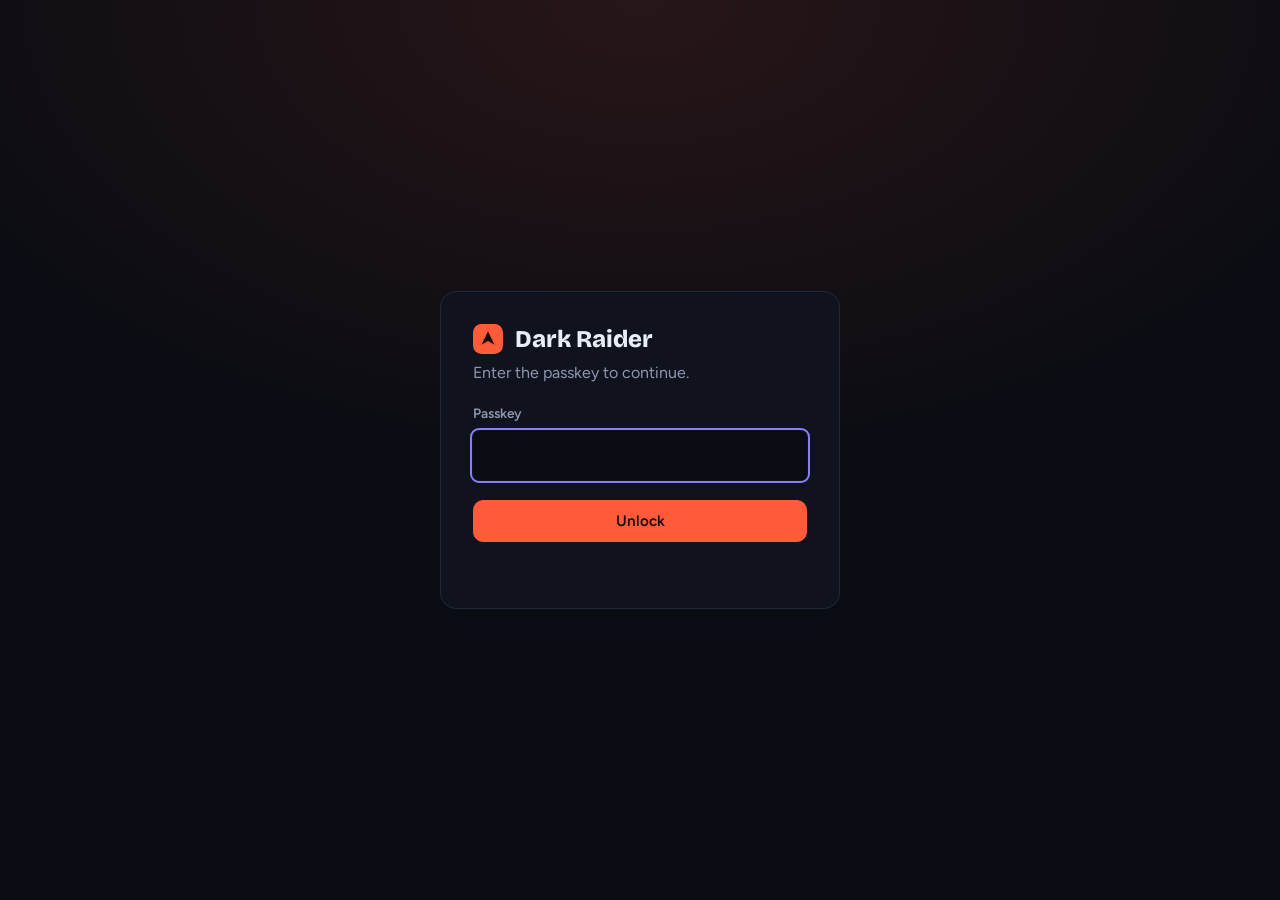
==== commands.html @ 73384ab1 "web pg changes" ====
<!doctype html><html lang="en" class="locked"><head><meta charset="utf-8"><meta name="viewport" content="width=device-width,initial-scale=1">
<meta name="theme-color" content="#0a0c13">
<link rel="preconnect" href="https://fonts.googleapis.com"><link rel="preconnect" href="https://fonts.gstatic.com" crossorigin>
<link href="https://fonts.googleapis.com/css2?family=Bricolage+Grotesque:opsz,wght@12..96,600;12..96,700;12..96,800&family=Figtree:wght@400;500;600;700&family=JetBrains+Mono:wght@400;500&display=swap" rel="stylesheet">
<link rel="stylesheet" href="css/style.css">
<title>Commands – Dark Raider</title>
<meta name="description" content="Every Dark Raider slash command, with search and copy.">
</head>
<body data-page="commands"><main>
<div class="page-head"><div class="wrap"><div><h1>Commands</h1><p>Type <code>/</code> in any channel to see them. Admin commands need Administrator or your admin role.</p></div></div></div>
<section style="padding-top:28px"><div class="wrap">
 <div class="cmd-tools"><input class="search" id="cmd-search" type="search" placeholder="Search commands" aria-label="Search commands"><div class="chips" id="cmd-groups" role="group" aria-label="Filter by group"></div></div>
 <div id="commands-list"></div>
 <p class="muted" style="margin-top:8px">The classic <code>!raider</code> prefix also works for rank, leaderboard, voicestats, dashboard, team, setchannel and help.</p>
</div></section></main>
<script src="js/config.js"></script><script src="js/data.js"></script><script src="js/layout.js"></script><script src="js/gate.js"></script><script src="js/main.js"></script></body></html>
---- css/style.css ----
/* ───────── Dark Raider · design tokens (change colours & fonts here) ───────── */
:root{
  --bg:#0a0c13; --s1:#10131d; --s2:#161a27; --s3:#1d2233;
  --line:#222839; --line2:#2f3750;
  --text:#e9edf7; --mute:#8d97b2;
  --ember:#ff5b3a; --ember-d:#e84a2a; --signal:#46e0b8; --violet:#8a7dff; --bad:#ff5d6c;
  --r-lg:22px; --r:16px; --r-sm:10px;
  --head:'Bricolage Grotesque',system-ui,sans-serif;
  --body:'Figtree',system-ui,sans-serif;
  --mono:'JetBrains Mono',ui-monospace,Menlo,monospace;
  color-scheme:dark;
}
*{box-sizing:border-box;margin:0}
html{scroll-behavior:smooth;scroll-padding-top:88px}
body{background:var(--bg);color:var(--text);font:16px/1.65 var(--body);-webkit-font-smoothing:antialiased;min-height:100vh;
  background-image:linear-gradient(var(--line) 1px,transparent 1px),linear-gradient(90deg,var(--line) 1px,transparent 1px);
  background-size:56px 56px;background-position:center top;background-attachment:fixed}
body::before{content:"";position:fixed;inset:0;z-index:-1;pointer-events:none;background:radial-gradient(70rem 40rem at 50% -10%,transparent 0,var(--bg) 70%),linear-gradient(var(--bg) 0,#0a0c13e6 100%)}
a{color:inherit;text-decoration:none}
:focus-visible{outline:2px solid var(--violet);outline-offset:3px;border-radius:6px}
.wrap{max-width:1180px;margin:0 auto;padding:0 24px}
h1,h2,h3{font-family:var(--head);line-height:1.08;letter-spacing:-.02em;font-weight:700}
h1{font-size:clamp(2.4rem,5.6vw,4.2rem);font-weight:800;letter-spacing:-.035em}
h2{font-size:clamp(1.7rem,3.4vw,2.4rem);margin-bottom:10px}
h3{font-size:1.1rem;margin-bottom:6px}
p.lead{color:var(--mute);max-width:52ch;font-size:1.12rem}
code,pre,.mono{font-family:var(--mono)}
code{font-size:.86em;background:var(--s3);border:1px solid var(--line);padding:1px 7px;border-radius:7px}
section{padding:68px 0}
.sec-head{margin-bottom:32px}
.sec-head p{color:var(--mute);max-width:58ch}
.sec-head.row{display:flex;justify-content:space-between;align-items:end;gap:20px;flex-wrap:wrap}
.muted{color:var(--mute)}

/* gate */
html.locked body>*:not(#gate):not(script):not(#toast){display:none!important}
html:not(.locked) #gate{display:none}
#gate{position:fixed;inset:0;display:grid;place-items:center;padding:24px;background:radial-gradient(50rem 30rem at 50% 0,#ff5b3a1f,transparent),var(--bg);z-index:100}
#gate .box{width:100%;max-width:400px;padding:32px}
#gate .brand{display:flex;align-items:center;gap:12px;font:800 1.5rem var(--head);margin-bottom:6px}
#gmsg{min-height:1.4em;margin-top:14px;font-size:.9rem;color:var(--mute)}
#gmsg.err{color:var(--bad)}#gmsg.ok{color:var(--signal)}

/* nav */
header.nav{position:sticky;top:0;z-index:30;background:#0a0c13d9;backdrop-filter:blur(14px);border-bottom:1px solid var(--line)}
.nav .wrap{display:flex;align-items:center;gap:22px;height:68px}
.logo{font:800 1.15rem var(--head);display:flex;align-items:center;gap:10px;letter-spacing:-.02em}
.logo svg{display:block}
.nav nav{display:flex;gap:4px;margin-left:28px}
.nav nav a{padding:8px 14px;border-radius:999px;color:var(--mute);font-weight:500;font-size:.95rem;transition:color .15s,background .15s}
.nav nav a:hover{color:var(--text)}
.nav nav a[aria-current]{color:var(--text);background:var(--s3)}
.nav .right{margin-left:auto;display:flex;align-items:center;gap:12px}
.menu-btn{display:none;background:none;border:1px solid var(--line2);color:var(--text);border-radius:10px;width:42px;height:42px;font-size:1.2rem;cursor:pointer}

/* buttons & pills */
.btn{display:inline-flex;align-items:center;justify-content:center;gap:8px;padding:11px 20px;border-radius:var(--r-sm);font:600 .95rem var(--body);border:1px solid var(--line2);background:var(--s2);cursor:pointer;color:var(--text);transition:border-color .15s,background .15s,transform .15s}
.btn:hover{border-color:var(--mute);background:var(--s3)}
.btn:active{transform:translateY(1px)}
.btn.primary{background:var(--ember);border-color:var(--ember);color:#160905}
.btn.primary:hover{background:var(--ember-d);border-color:var(--ember-d)}
.btn.sm{padding:7px 13px;font-size:.85rem}
.btn.ghost{background:transparent}
.btn[aria-pressed=true]{background:var(--text);color:var(--bg);border-color:var(--text)}
.btn:disabled{opacity:.5;cursor:not-allowed}
.btns{display:flex;gap:12px;flex-wrap:wrap;margin-top:28px}
.pill{display:inline-flex;align-items:center;gap:8px;padding:6px 14px;border-radius:999px;border:1px solid var(--line2);background:var(--s1);font-size:.85rem;font-weight:600;color:var(--mute)}
.dot{width:8px;height:8px;border-radius:50%;background:var(--mute);flex:none}
.pill.online{color:var(--signal);border-color:#46e0b855}.pill.online .dot{background:var(--signal);box-shadow:0 0 0 0 #46e0b899;animation:ping 2s infinite}
.pill.offline{color:var(--bad);border-color:#ff5d6c55}.pill.offline .dot{background:var(--bad)}
@keyframes ping{70%{box-shadow:0 0 0 8px #46e0b800}100%{box-shadow:0 0 0 0 #46e0b800}}
.tag{display:inline-block;margin-left:10px;padding:2px 10px;border-radius:999px;background:#ff5b3a22;color:var(--ember);font:600 .75rem var(--body);vertical-align:middle}
.tag.alt{background:#8a7dff22;color:var(--violet)}

/* cards & forms */
.card{background:var(--s1);border:1px solid var(--line);border-radius:var(--r);padding:24px}
.card p{color:var(--mute)}
label{display:block;margin:16px 0 6px;font-size:.85rem;font-weight:600;color:var(--mute)}
input,select{width:100%;background:var(--bg);border:1px solid var(--line2);color:var(--text);border-radius:var(--r-sm);padding:11px 14px;font:inherit;font-size:.95rem}
input:focus,select:focus{outline:2px solid var(--violet);outline-offset:1px;border-color:transparent}
select[multiple]{padding:6px}
.search{max-width:none}

/* ───── home ───── */
.hero{padding:72px 0 40px}
.hero .wrap{display:grid;grid-template-columns:1.05fr .95fr;gap:56px;align-items:center}
.hero .pill{margin-bottom:22px}
.hero h1{margin-bottom:20px}
.hud{position:relative;overflow:hidden;background:linear-gradient(160deg,var(--s2),var(--s1));border:1px solid var(--line2);border-radius:var(--r-lg);padding:26px 28px 24px;box-shadow:0 30px 80px -30px #ff5b3a40}
.hud-top{display:flex;justify-content:space-between;align-items:center;font-size:.8rem;color:var(--mute);position:relative;z-index:1}
.live{display:inline-flex;align-items:center;gap:8px;font-weight:700;color:var(--text)}
.hud[data-state=online] .live .dot{background:var(--signal);animation:ping 2s infinite}
.hud[data-state=offline] .live .dot{background:var(--bad)}
.radar{position:absolute;right:-90px;top:50px;width:300px;height:300px;border-radius:50%;opacity:.4;pointer-events:none;
  background:repeating-radial-gradient(circle,transparent 0 31px,#46e0b822 31px 32px)}
.radar::before{content:"";position:absolute;inset:0;border-radius:50%;background:conic-gradient(from 0deg,#46e0b855,transparent 25%);animation:sweep 5s linear infinite}
.radar i{position:absolute;width:7px;height:7px;border-radius:50%;background:var(--signal);animation:blip 5s infinite}
.radar i:nth-child(1){left:62%;top:28%;animation-delay:.6s}.radar i:nth-child(2){left:30%;top:60%;animation-delay:2.2s}.radar i:nth-child(3){left:72%;top:68%;animation-delay:3.7s}
.hud[data-state=offline] .radar{opacity:.18}.hud[data-state=offline] .radar::before,.hud[data-state=offline] .radar i{animation:none}
@keyframes sweep{to{transform:rotate(360deg)}}
@keyframes blip{0%,12%{opacity:1;transform:scale(1.6)}40%,100%{opacity:0;transform:scale(1)}}
.hud-nums{position:relative;z-index:1;display:grid;grid-template-columns:1fr 1fr;gap:20px;margin:34px 0 22px}
.hud-nums b{display:block;font:800 clamp(2.4rem,5vw,3.4rem)/1 var(--head);letter-spacing:-.04em;font-variant-numeric:tabular-nums}
.hud-nums span{color:var(--mute);font-size:.9rem}
.meter{position:relative;z-index:1;height:8px;border-radius:99px;background:var(--bg);border:1px solid var(--line);overflow:hidden}
.meter span{display:block;height:100%;width:0;border-radius:99px;background:linear-gradient(90deg,var(--signal),#8af0d6);transition:width .8s ease}
.meter-label{position:relative;z-index:1;margin-top:10px;font-size:.85rem;color:var(--mute)}
.hud-foot{position:relative;z-index:1;display:grid;grid-template-columns:repeat(3,1fr);gap:12px;margin-top:22px;padding-top:18px;border-top:1px solid var(--line)}
.hud-foot dt{font-size:.78rem;color:var(--mute)}.hud-foot dd{font:700 1.05rem var(--head);margin:0}

.bento{display:grid;grid-template-columns:repeat(3,1fr);gap:14px}
.bento .card{display:flex;flex-direction:column;gap:6px}
.bento .big{grid-column:span 2;background:linear-gradient(135deg,var(--s2),var(--s1))}
.ic{width:42px;height:42px;display:grid;place-items:center;border-radius:12px;background:var(--s3);border:1px solid var(--line2);font-size:1.2rem;margin-bottom:10px}
.split{display:grid;grid-template-columns:1fr 1fr;gap:10px;margin-top:auto;padding-top:18px}
.split div{border-radius:12px;padding:12px 14px;background:var(--bg);border:1px solid var(--line);font-size:.85rem;color:var(--mute)}
.split b{display:block;color:var(--text);font:700 .95rem var(--head)}
.split .t1{border-left:3px solid var(--ember)}.split .t2{border-left:3px solid var(--violet)}

.flow{display:grid;grid-template-columns:repeat(4,1fr);gap:0;counter-reset:s;position:relative}
.flow>div{position:relative;padding:0 22px 0 0}
.flow>div::before{counter-increment:s;content:counter(s);display:grid;place-items:center;width:34px;height:34px;border-radius:50%;background:var(--ember);color:#160905;font:800 .95rem var(--head);position:relative;z-index:1}
.flow>div::after{content:"";position:absolute;left:34px;right:0;top:17px;height:2px;background:var(--line2)}
.flow>div:last-child::after{display:none}
.flow h3{margin-top:16px}.flow p{color:var(--mute);font-size:.95rem}

.cta{border-radius:var(--r-lg);padding:56px 32px;text-align:center;background:radial-gradient(40rem 16rem at 50% 0,#ff5b3a2e,transparent),var(--s1);border:1px solid var(--line2)}
.cta p{color:var(--mute);margin-bottom:0}.cta .btns{justify-content:center}

/* ───── page heads, stats ───── */
.page-head{padding:56px 0 8px}
.page-head .wrap{display:flex;justify-content:space-between;align-items:end;gap:24px;flex-wrap:wrap}
.page-head h1{font-size:clamp(2.2rem,5vw,3.4rem);margin-bottom:8px}
.page-head p{color:var(--mute);max-width:56ch}
.stats{display:grid;grid-template-columns:repeat(6,1fr);gap:12px;margin:28px 0 0}
.tile{background:var(--s1);border:1px solid var(--line);border-radius:var(--r);padding:16px 18px}
.tile span{display:block;font-size:.8rem;color:var(--mute)}
.tile b{font:800 1.5rem/1.3 var(--head);letter-spacing:-.02em;font-variant-numeric:tabular-nums}
.tile b.online{color:var(--signal)}.tile b.offline{color:var(--bad)}
.checked{font-size:.85rem;color:var(--mute)}

/* ───── commands ───── */
.cmd-tools{display:flex;gap:12px;flex-wrap:wrap;align-items:center;margin-bottom:26px}
.cmd-tools .search{flex:1;min-width:220px}
.chips{display:flex;gap:8px;flex-wrap:wrap}
.chip{padding:7px 14px;border-radius:999px;border:1px solid var(--line2);background:var(--s1);color:var(--mute);font:600 .85rem var(--body);cursor:pointer}
.chip:hover{color:var(--text)}.chip[aria-pressed=true]{background:var(--text);color:var(--bg);border-color:var(--text)}
.cgroup{margin-bottom:34px}
.cgroup>h3{display:flex;align-items:center;margin-bottom:12px;font-size:1.25rem}
.cgrid{display:grid;grid-template-columns:repeat(2,1fr);gap:12px}
.crow{display:flex;flex-direction:column;gap:8px;background:var(--s1);border:1px solid var(--line);border-radius:var(--r);padding:16px 18px;transition:border-color .15s}
.crow:hover{border-color:var(--line2)}
.crow .top{display:flex;justify-content:space-between;align-items:start;gap:12px}
.crow .cmd{font:500 .92rem/1.5 var(--mono);color:var(--text);background:none;border:0;padding:0;word-break:break-word}
.crow .cmd em{font-style:normal;color:var(--mute)}
.crow .cmd b{color:var(--ember);font-weight:500}
.crow p{color:var(--mute);font-size:.92rem;line-height:1.5}
.copy{flex:none;background:var(--s3);border:1px solid var(--line2);color:var(--mute);border-radius:8px;padding:4px 10px;font:600 .75rem var(--body);cursor:pointer}
.copy:hover{color:var(--text)}.copy.done{color:var(--signal);border-color:#46e0b855}

/* ───── control ───── */
.cc{display:grid;grid-template-columns:1fr 330px;gap:20px;align-items:start;margin-top:24px}
.cc-side{display:grid;gap:20px;position:sticky;top:88px}
.cc-side h3{margin-bottom:14px}
.toolbar{display:flex;gap:16px;align-items:end;margin-bottom:16px;padding:16px 20px}
.toolbar>div:first-child{flex:1}.toolbar label{margin-top:0}
.seg{display:inline-flex;gap:4px;padding:4px;background:var(--s1);border:1px solid var(--line);border-radius:12px;margin-bottom:16px}
.seg button{background:none;border:0;color:var(--mute);font:600 .92rem var(--body);padding:9px 18px;border-radius:9px;cursor:pointer}
.seg button.on{background:var(--s3);color:var(--text)}
.set{display:grid;grid-template-columns:1fr 1.3fr auto;gap:14px;align-items:center;padding:14px 0;border-top:1px solid var(--line)}
.set:first-child{border-top:0;padding-top:0}
.set label{margin:0;color:var(--text);font-size:.95rem}.set label small{display:block;color:var(--mute);font-weight:400;font-size:.8rem}
.set.vc{grid-template-columns:1fr auto}
.set.vc select{grid-column:1/-1;order:3}
.switch{display:flex;justify-content:space-between;align-items:center;gap:16px;padding:16px 0;border-top:1px solid var(--line)}
.switch b{display:flex;align-items:center;gap:10px;font:700 1rem var(--head)}
.switch small{display:block;color:var(--mute);font-size:.85rem;margin-top:2px}
.state{font:700 .72rem var(--body);padding:2px 9px;border-radius:99px;background:var(--s3);color:var(--mute)}
.state.on{background:#46e0b822;color:var(--signal)}
.two{display:grid;grid-template-columns:1fr 1fr;gap:12px;margin:18px 0 4px}
.team-box{background:var(--bg);border:1px solid var(--line);border-radius:12px;padding:14px;min-height:92px}
.team-box.t1{border-top:3px solid var(--ember)}.team-box.t2{border-top:3px solid var(--violet)}
.team-box>b{font:700 .95rem var(--head);display:flex;justify-content:space-between}
.names{display:flex;flex-wrap:wrap;gap:6px;margin-top:10px}
.names .chip{cursor:default;padding:3px 11px;font-size:.82rem;color:var(--text);background:var(--s2)}
.names .empty{color:var(--mute);font-size:.85rem}
.res{display:flex;align-items:center;gap:10px;padding:10px 12px;margin-top:8px;background:var(--bg);border:1px solid var(--line);border-radius:12px}
.res img{width:30px;height:30px;border-radius:50%}
.res span{flex:1;min-width:0;overflow:hidden;text-overflow:ellipsis;white-space:nowrap;font-size:.92rem}
.snap{display:grid;gap:0}
.snap div{display:flex;justify-content:space-between;align-items:center;padding:10px 0;border-top:1px solid var(--line);font-size:.92rem}
.snap div:first-child{border-top:0}.snap span{color:var(--mute)}.snap b{font-weight:600}
.snap b.on{color:var(--signal)}
.person{display:flex;gap:14px;align-items:center;padding:12px 0;border-top:1px solid var(--line)}
.person:first-of-type{border-top:0;padding-top:0}
.person b{font-weight:700}.person p{font-size:.85rem;margin-top:2px}
.av{width:44px;height:44px;border-radius:50%;background:var(--s3);border:1px solid var(--line2);display:grid;place-items:center;font:800 1.05rem var(--head);object-fit:cover;flex:none}
.empty-note{color:var(--mute);font-size:.9rem}

/* confirm dialog + toast */
dialog.confirm{margin:auto;border:1px solid var(--line2);background:var(--s2);color:var(--text);border-radius:var(--r);padding:26px;max-width:420px;width:calc(100% - 48px)}
dialog.confirm::backdrop{background:#05060ab3;backdrop-filter:blur(3px)}
dialog.confirm p{color:var(--mute);margin-top:6px}
#toast{position:fixed;left:50%;bottom:28px;transform:translate(-50%,20px);opacity:0;pointer-events:none;z-index:200;max-width:min(92vw,520px);padding:12px 20px;border-radius:12px;background:var(--text);color:var(--bg);font-weight:600;font-size:.92rem;transition:opacity .2s,transform .2s}
#toast.show{opacity:1;transform:translate(-50%,0)}
#toast.err{background:var(--bad);color:#1a0508}#toast.ok{background:var(--signal);color:#04150f}

/* ───── docs ───── */
.docs{display:grid;grid-template-columns:230px minmax(0,1fr);gap:56px;padding-top:48px;padding-bottom:40px}
.side{position:sticky;top:96px;align-self:start;display:flex;flex-direction:column;gap:2px;border-left:1px solid var(--line)}
.side a{padding:7px 16px;margin-left:-1px;border-left:2px solid transparent;color:var(--mute);font-size:.92rem}
.side a:hover{color:var(--text)}.side a.on{color:var(--text);border-left-color:var(--ember);font-weight:600}
.doc{max-width:74ch}
.doc section{padding:0 0 52px}
.doc h1{font-size:clamp(2.2rem,5vw,3.2rem);margin-bottom:16px}
.doc h2{margin:0 0 14px;padding-top:6px}
.doc h3{margin:26px 0 8px}
.doc p,.doc li{color:#c3c9dc}.doc p{margin-bottom:14px}
.doc ol,.doc ul{padding-left:22px;margin-bottom:16px}.doc li{margin-bottom:6px}
.doc li::marker{color:var(--ember);font-weight:700}
.doc a:not(.btn){text-decoration:underline;text-underline-offset:3px;text-decoration-color:var(--line2)}
.doc a:not(.btn):hover{text-decoration-color:var(--ember)}
pre{position:relative;background:var(--s1);border:1px solid var(--line);border-radius:12px;padding:16px 18px;overflow-x:auto;margin:0 0 16px;font-size:.85rem;line-height:1.7}
pre code{background:none;border:0;padding:0;font-size:inherit}
pre .copy{position:absolute;top:10px;right:10px}
.note{border-left:3px solid var(--violet);background:#8a7dff14;padding:14px 18px;border-radius:0 12px 12px 0;color:#c3c9dc!important}
.table-wrap{overflow-x:auto;margin-bottom:16px;border:1px solid var(--line);border-radius:12px}
table{width:100%;border-collapse:collapse;font-size:.92rem}
th,td{text-align:left;padding:12px 16px;border-top:1px solid var(--line);vertical-align:top}
th{background:var(--s1);color:var(--mute);font-size:.8rem;font-weight:600;border-top:0}

footer{border-top:1px solid var(--line);padding:30px 0;color:var(--mute);font-size:.9rem;margin-top:40px}
footer .wrap{display:flex;justify-content:space-between;gap:16px;flex-wrap:wrap}
footer a:hover{color:var(--text)}

/* ───── responsive ───── */
@media(max-width:1020px){
  .hero .wrap{grid-template-columns:1fr;gap:40px}
  .stats{grid-template-columns:repeat(3,1fr)}
  .cc{grid-template-columns:1fr}.cc-side{position:static}
  .flow{grid-template-columns:1fr 1fr;row-gap:32px}.flow>div:nth-child(2)::after{display:none}
}
@media(max-width:820px){
  .menu-btn{display:block}
  .nav .right .btn{display:none}
  .nav nav{display:none;position:absolute;top:68px;left:0;right:0;flex-direction:column;margin:0;padding:12px 24px 18px;background:var(--bg);border-bottom:1px solid var(--line)}
  .nav nav.open{display:flex}
  .nav .right{margin-left:auto}
  .bento{grid-template-columns:1fr}.bento .big{grid-column:auto}
  .cgrid{grid-template-columns:1fr}
  .docs{grid-template-columns:1fr;gap:20px}
  .side{position:static;flex-direction:row;overflow-x:auto;border-left:0;border-bottom:1px solid var(--line);padding-bottom:8px;gap:0}
  .side a{white-space:nowrap;border-left:0;border-bottom:2px solid transparent;margin:0}.side a.on{border-bottom-color:var(--ember)}
  .set{grid-template-columns:1fr}
  section{padding:48px 0}
}
@media(max-width:560px){
  .stats{grid-template-columns:1fr 1fr}
  .flow{grid-template-columns:1fr}.flow>div::after{display:none}
  .two{grid-template-columns:1fr}.hud-foot{grid-template-columns:1fr 1fr}
  .radar{right:-120px}.toolbar{flex-direction:column;align-items:stretch}
}
@media(prefers-reduced-motion:reduce){
  *,*::before,*::after{animation:none!important;transition:none!important;scroll-behavior:auto!important}
}
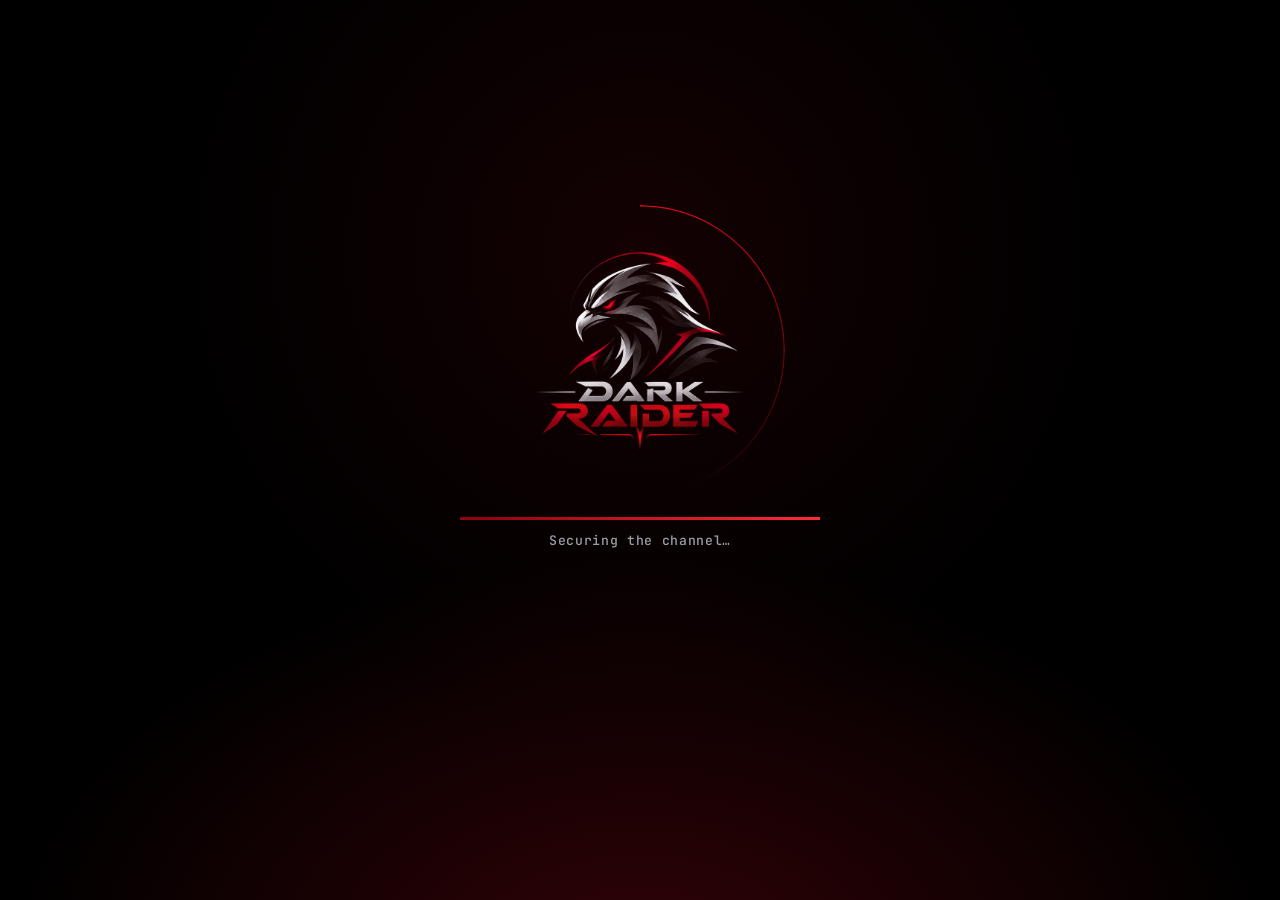
==== commit a375fb2d: "new design" ====
--- a/commands.html
+++ b/commands.html
@@ -1,10 +1,10 @@
 <!doctype html><html lang="en" class="locked"><head><meta charset="utf-8"><meta name="viewport" content="width=device-width,initial-scale=1">
-<meta name="theme-color" content="#0a0c13">
+<meta name="theme-color" content="#050506"><meta name="robots" content="noindex,nofollow"><link rel="icon" href="favicon.ico" sizes="any"><link rel="icon" type="image/png" sizes="32x32" href="assets/favicon-32.png"><link rel="icon" type="image/png" sizes="192x192" href="assets/favicon-192.png"><link rel="apple-touch-icon" href="assets/apple-touch-icon.png">
 <link rel="preconnect" href="https://fonts.googleapis.com"><link rel="preconnect" href="https://fonts.gstatic.com" crossorigin>
-<link href="https://fonts.googleapis.com/css2?family=Bricolage+Grotesque:opsz,wght@12..96,600;12..96,700;12..96,800&family=Figtree:wght@400;500;600;700&family=JetBrains+Mono:wght@400;500&display=swap" rel="stylesheet">
+<link href="https://fonts.googleapis.com/css2?family=Chakra+Petch:wght@500;600;700&family=Manrope:wght@400;500;600;700&family=JetBrains+Mono:wght@400;500&display=swap" rel="stylesheet">
 <link rel="stylesheet" href="css/style.css">
 <title>Commands – Dark Raider</title>
-<meta name="description" content="Every Dark Raider slash command, with search and copy.">
+<meta name="description" content="Private control room for the Dark Raider server.">
 </head>
 <body data-page="commands"><main>
 <div class="page-head"><div class="wrap"><div><h1>Commands</h1><p>Type <code>/</code> in any channel to see them. Admin commands need Administrator or your admin role.</p></div></div></div>
--- a/css/style.css
+++ b/css/style.css
@@ -1,12 +1,12 @@
 /* ───────── Dark Raider · design tokens (change colours & fonts here) ───────── */
 :root{
-  --bg:#0a0c13; --s1:#10131d; --s2:#161a27; --s3:#1d2233;
-  --line:#222839; --line2:#2f3750;
-  --text:#e9edf7; --mute:#8d97b2;
-  --ember:#ff5b3a; --ember-d:#e84a2a; --signal:#46e0b8; --violet:#8a7dff; --bad:#ff5d6c;
-  --r-lg:22px; --r:16px; --r-sm:10px;
-  --head:'Bricolage Grotesque',system-ui,sans-serif;
-  --body:'Figtree',system-ui,sans-serif;
+  --bg:#050506; --s1:#0d0d11; --s2:#131318; --s3:#1b1b22;
+  --line:#24242c; --line2:#383843;
+  --text:#f1f1f4; --mute:#9d9da8;
+  --ember:#e10b1f; --ember-d:#b80016; --signal:#46e0b8; --violet:#c4c8d4; --bad:#ff5d6c;
+  --r-lg:10px; --r:6px; --r-sm:4px;
+  --head:'Chakra Petch',system-ui,sans-serif;
+  --body:'Manrope',system-ui,sans-serif;
   --mono:'JetBrains Mono',ui-monospace,Menlo,monospace;
   color-scheme:dark;
 }
@@ -15,7 +15,7 @@
 body{background:var(--bg);color:var(--text);font:16px/1.65 var(--body);-webkit-font-smoothing:antialiased;min-height:100vh;
   background-image:linear-gradient(var(--line) 1px,transparent 1px),linear-gradient(90deg,var(--line) 1px,transparent 1px);
   background-size:56px 56px;background-position:center top;background-attachment:fixed}
-body::before{content:"";position:fixed;inset:0;z-index:-1;pointer-events:none;background:radial-gradient(70rem 40rem at 50% -10%,transparent 0,var(--bg) 70%),linear-gradient(var(--bg) 0,#0a0c13e6 100%)}
+body::before{content:"";position:fixed;inset:0;z-index:-1;pointer-events:none;background:radial-gradient(70rem 40rem at 50% -10%,transparent 0,var(--bg) 70%),linear-gradient(var(--bg) 0,#050506e6 100%)}
 a{color:inherit;text-decoration:none}
 :focus-visible{outline:2px solid var(--violet);outline-offset:3px;border-radius:6px}
 .wrap{max-width:1180px;margin:0 auto;padding:0 24px}
@@ -35,14 +35,14 @@
 /* gate */
 html.locked body>*:not(#gate):not(script):not(#toast){display:none!important}
 html:not(.locked) #gate{display:none}
-#gate{position:fixed;inset:0;display:grid;place-items:center;padding:24px;background:radial-gradient(50rem 30rem at 50% 0,#ff5b3a1f,transparent),var(--bg);z-index:100}
+#gate{position:fixed;inset:0;display:grid;place-items:center;padding:24px;background:radial-gradient(50rem 30rem at 50% 0,#e10b1f1f,transparent),var(--bg);z-index:100}
 #gate .box{width:100%;max-width:400px;padding:32px}
 #gate .brand{display:flex;align-items:center;gap:12px;font:800 1.5rem var(--head);margin-bottom:6px}
 #gmsg{min-height:1.4em;margin-top:14px;font-size:.9rem;color:var(--mute)}
 #gmsg.err{color:var(--bad)}#gmsg.ok{color:var(--signal)}
 
 /* nav */
-header.nav{position:sticky;top:0;z-index:30;background:#0a0c13d9;backdrop-filter:blur(14px);border-bottom:1px solid var(--line)}
+header.nav{position:sticky;top:0;z-index:30;background:#050506d9;backdrop-filter:blur(14px);border-bottom:1px solid var(--line)}
 .nav .wrap{display:flex;align-items:center;gap:22px;height:68px}
 .logo{font:800 1.15rem var(--head);display:flex;align-items:center;gap:10px;letter-spacing:-.02em}
 .logo svg{display:block}
@@ -57,7 +57,7 @@
 .btn{display:inline-flex;align-items:center;justify-content:center;gap:8px;padding:11px 20px;border-radius:var(--r-sm);font:600 .95rem var(--body);border:1px solid var(--line2);background:var(--s2);cursor:pointer;color:var(--text);transition:border-color .15s,background .15s,transform .15s}
 .btn:hover{border-color:var(--mute);background:var(--s3)}
 .btn:active{transform:translateY(1px)}
-.btn.primary{background:var(--ember);border-color:var(--ember);color:#160905}
+.btn.primary{background:var(--ember);border-color:var(--ember);color:#fff}
 .btn.primary:hover{background:var(--ember-d);border-color:var(--ember-d)}
 .btn.sm{padding:7px 13px;font-size:.85rem}
 .btn.ghost{background:transparent}
@@ -69,8 +69,8 @@
 .pill.online{color:var(--signal);border-color:#46e0b855}.pill.online .dot{background:var(--signal);box-shadow:0 0 0 0 #46e0b899;animation:ping 2s infinite}
 .pill.offline{color:var(--bad);border-color:#ff5d6c55}.pill.offline .dot{background:var(--bad)}
 @keyframes ping{70%{box-shadow:0 0 0 8px #46e0b800}100%{box-shadow:0 0 0 0 #46e0b800}}
-.tag{display:inline-block;margin-left:10px;padding:2px 10px;border-radius:999px;background:#ff5b3a22;color:var(--ember);font:600 .75rem var(--body);vertical-align:middle}
-.tag.alt{background:#8a7dff22;color:var(--violet)}
+.tag{display:inline-block;margin-left:10px;padding:2px 10px;border-radius:999px;background:#e10b1f22;color:var(--ember);font:600 .75rem var(--body);vertical-align:middle}
+.tag.alt{background:#c4c8d422;color:var(--violet)}
 
 /* cards & forms */
 .card{background:var(--s1);border:1px solid var(--line);border-radius:var(--r);padding:24px}
@@ -86,7 +86,7 @@
 .hero .wrap{display:grid;grid-template-columns:1.05fr .95fr;gap:56px;align-items:center}
 .hero .pill{margin-bottom:22px}
 .hero h1{margin-bottom:20px}
-.hud{position:relative;overflow:hidden;background:linear-gradient(160deg,var(--s2),var(--s1));border:1px solid var(--line2);border-radius:var(--r-lg);padding:26px 28px 24px;box-shadow:0 30px 80px -30px #ff5b3a40}
+.hud{position:relative;overflow:hidden;background:linear-gradient(160deg,var(--s2),var(--s1));border:1px solid var(--line2);border-radius:var(--r-lg);padding:26px 28px 24px;box-shadow:0 30px 80px -30px #e10b1f40}
 .hud-top{display:flex;justify-content:space-between;align-items:center;font-size:.8rem;color:var(--mute);position:relative;z-index:1}
 .live{display:inline-flex;align-items:center;gap:8px;font-weight:700;color:var(--text)}
 .hud[data-state=online] .live .dot{background:var(--signal);animation:ping 2s infinite}
@@ -119,12 +119,12 @@
 
 .flow{display:grid;grid-template-columns:repeat(4,1fr);gap:0;counter-reset:s;position:relative}
 .flow>div{position:relative;padding:0 22px 0 0}
-.flow>div::before{counter-increment:s;content:counter(s);display:grid;place-items:center;width:34px;height:34px;border-radius:50%;background:var(--ember);color:#160905;font:800 .95rem var(--head);position:relative;z-index:1}
+.flow>div::before{counter-increment:s;content:counter(s);display:grid;place-items:center;width:34px;height:34px;border-radius:50%;background:var(--ember);color:#fff;font:800 .95rem var(--head);position:relative;z-index:1}
 .flow>div::after{content:"";position:absolute;left:34px;right:0;top:17px;height:2px;background:var(--line2)}
 .flow>div:last-child::after{display:none}
 .flow h3{margin-top:16px}.flow p{color:var(--mute);font-size:.95rem}
 
-.cta{border-radius:var(--r-lg);padding:56px 32px;text-align:center;background:radial-gradient(40rem 16rem at 50% 0,#ff5b3a2e,transparent),var(--s1);border:1px solid var(--line2)}
+.cta{border-radius:var(--r-lg);padding:56px 32px;text-align:center;background:radial-gradient(40rem 16rem at 50% 0,#e10b1f2e,transparent),var(--s1);border:1px solid var(--line2)}
 .cta p{color:var(--mute);margin-bottom:0}.cta .btns{justify-content:center}
 
 /* ───── page heads, stats ───── */
@@ -223,7 +223,7 @@
 pre{position:relative;background:var(--s1);border:1px solid var(--line);border-radius:12px;padding:16px 18px;overflow-x:auto;margin:0 0 16px;font-size:.85rem;line-height:1.7}
 pre code{background:none;border:0;padding:0;font-size:inherit}
 pre .copy{position:absolute;top:10px;right:10px}
-.note{border-left:3px solid var(--violet);background:#8a7dff14;padding:14px 18px;border-radius:0 12px 12px 0;color:#c3c9dc!important}
+.note{border-left:3px solid var(--violet);background:#c4c8d414;padding:14px 18px;border-radius:0 12px 12px 0;color:#c3c9dc!important}
 .table-wrap{overflow-x:auto;margin-bottom:16px;border:1px solid var(--line);border-radius:12px}
 table{width:100%;border-collapse:collapse;font-size:.92rem}
 th,td{text-align:left;padding:12px 16px;border-top:1px solid var(--line);vertical-align:top}
@@ -242,7 +242,7 @@
 }
 @media(max-width:820px){
   .menu-btn{display:block}
-  .nav .right .btn{display:none}
+  .nav .right .btn:not(.lock){display:none}
   .nav nav{display:none;position:absolute;top:68px;left:0;right:0;flex-direction:column;margin:0;padding:12px 24px 18px;background:var(--bg);border-bottom:1px solid var(--line)}
   .nav nav.open{display:flex}
   .nav .right{margin-left:auto}
@@ -263,3 +263,65 @@
 @media(prefers-reduced-motion:reduce){
   *,*::before,*::after{animation:none!important;transition:none!important;scroll-behavior:auto!important}
 }
+
+/* ───────── Dark Raider private HQ ───────── */
+h1,h2,h3{letter-spacing:.01em}h1{letter-spacing:0;font-weight:700}
+body{background-image:linear-gradient(#ffffff08 1px,transparent 1px),linear-gradient(90deg,#ffffff08 1px,transparent 1px)}
+body::before{background:radial-gradient(60rem 30rem at 50% -10%,#e10b1f2b,transparent 70%),radial-gradient(90rem 50rem at 50% 50%,transparent 40%,#000 100%)}
+#fx{position:fixed;inset:0;z-index:-1;pointer-events:none}
+.sr{position:absolute;width:1px;height:1px;overflow:hidden;clip:rect(0 0 0 0)}
+.card,.tile,.crow,.hud,.team-box{position:relative}
+.card,.tile,.crow{background:linear-gradient(180deg,#14141a,#0b0b0f);transition:border-color .2s,box-shadow .2s,transform .2s}
+.card::before,.card::after,.hud::before,.hud::after{content:"";position:absolute;width:14px;height:14px;pointer-events:none;border:0 solid var(--ember)}
+.card::before,.hud::before{top:-1px;left:-1px;border-width:2px 0 0 2px}.card::after,.hud::after{right:-1px;bottom:-1px;border-width:0 2px 2px 0}
+.card:hover,.crow:hover{border-color:#e10b1f77;box-shadow:0 0 34px -14px var(--ember)}
+a.card.go:hover{transform:translateY(-3px)}
+.btn.primary{background:linear-gradient(180deg,#f21a2e,#b80016);border-color:#ff3a4a;box-shadow:0 0 24px -8px var(--ember)}
+.btn.primary:hover{background:linear-gradient(180deg,#ff2c40,#c9001a);box-shadow:0 0 30px -4px var(--ember)}
+.btn.lock{gap:7px}.btn.lock:hover{border-color:var(--ember);color:#fff}
+.mark{width:40px;height:40px;object-fit:contain;mix-blend-mode:screen}
+.nav .wrap{height:64px}.nav nav a{border-radius:var(--r-sm)}
+.nav nav a[aria-current]{background:#e10b1f1f;color:#fff;box-shadow:inset 0 -2px 0 var(--ember)}
+.flow>div::before{border-radius:var(--r-sm);transform:skewX(-10deg)}
+.hero-logo{display:block;width:min(270px,62%);margin:0 0 6px -14px;mix-blend-mode:screen;animation:glow 4s ease-in-out infinite}
+.hero-copy>*{animation:rise .7s both}.hero-copy>*:nth-child(2){animation-delay:.1s}.hero-copy>*:nth-child(3){animation-delay:.2s}.hero-copy>*:nth-child(4){animation-delay:.3s}.hero-copy>*:nth-child(5){animation-delay:.4s}
+.hero-copy .hero-logo{animation:rise .7s both,glow 4s ease-in-out .7s infinite}
+.radar{background:repeating-radial-gradient(circle,transparent 0 31px,#e10b1f33 31px 32px)}
+.radar::before{background:conic-gradient(from 0deg,#e10b1f77,transparent 25%)}.radar i{background:#ff2a3a}
+.meter span{background:linear-gradient(90deg,#8d0010,#ff2a3a)}
+.hud{box-shadow:0 30px 80px -34px #e10b1f66}
+footer{border-top-color:var(--line)}
+@keyframes rise{from{opacity:0;transform:translateY(14px)}}
+@keyframes glow{0%,100%{filter:drop-shadow(0 0 10px #e10b1f44)}50%{filter:drop-shadow(0 0 34px #e10b1fbb)}}
+@keyframes spin{to{transform:rotate(360deg)}}
+@keyframes load{from{transform:scaleX(0)}}
+@keyframes gIn{from{opacity:0;transform:scale(.9)}}
+@keyframes shake{20%,60%{transform:translateX(-8px)}40%,80%{transform:translateX(8px)}}
+@keyframes flash{to{transform:scale(1.4);opacity:0}}
+
+/* lock screen: boot loader → passkey → unlock */
+#gate{background:radial-gradient(40rem 26rem at 50% 108%,#e10b1f38,transparent),radial-gradient(30rem 30rem at 50% 28%,#e10b1f16,transparent),#000;transition:opacity .45s,transform .45s}
+#gate .stage{display:grid;justify-items:center;gap:22px;width:100%;max-width:360px}
+.g-logo{position:relative;width:min(290px,64vw);aspect-ratio:1}
+.g-logo img{position:absolute;inset:9%;width:82%;height:82%;mix-blend-mode:screen;animation:gIn 1s ease both}
+.g-ring{position:absolute;inset:0;border-radius:50%;background:conic-gradient(from 0deg,var(--ember),#e10b1f00 45%);-webkit-mask:radial-gradient(farthest-side,#0000 calc(100% - 2px),#000 calc(100% - 1px));mask:radial-gradient(farthest-side,#0000 calc(100% - 2px),#000 calc(100% - 1px));animation:spin 1.4s linear infinite}
+.g-swap{display:grid;width:100%}.g-swap>*{grid-area:1/1;transition:opacity .5s,transform .5s}
+.boot{text-align:center;align-self:start}
+.bar{height:3px;background:#ffffff14;overflow:hidden;margin-bottom:12px}
+.bar span{display:block;height:100%;background:linear-gradient(90deg,#8d0010,#ff2a3a);transform-origin:left;animation:load 2.4s cubic-bezier(.5,0,.2,1) both}
+#boot-text{font:500 .82rem var(--mono);color:var(--mute);letter-spacing:.05em}
+.gform{opacity:0;transform:translateY(12px);pointer-events:none;text-align:center}
+#gate.ready .boot{opacity:0;transform:translateY(-8px)}
+#gate.ready .gform{opacity:1;transform:none;pointer-events:auto}
+.g-state{display:flex;align-items:center;justify-content:center;gap:10px;font:600 .95rem var(--head);color:var(--mute);margin-bottom:14px;letter-spacing:.08em}
+.padlock .shackle{transform-origin:17px 11px;transition:transform .5s cubic-bezier(.3,1.6,.5,1)}
+.gform input{text-align:center;letter-spacing:.25em;background:#000}
+.gform input:focus{outline:0;border-color:var(--ember);box-shadow:0 0 0 3px #e10b1f33}
+.gform .btn{width:100%;margin-top:12px}
+#gmsg{min-height:1.4em;margin-top:12px;font-size:.88rem;color:var(--mute)}#gmsg.err{color:#ff5d6c}
+#gate.shake .gform{animation:shake .4s}
+#gate.granted .g-ring{animation:flash .9s ease-out forwards;background:#fff}
+#gate.granted .g-logo img{animation:glow .9s ease-out}
+#gate.granted .g-state{color:#fff}#gate.granted .padlock .shackle{transform:translateY(-3px) rotate(-32deg)}
+#gate.granted .gform input,#gate.granted .gform .btn,#gate.granted #gmsg{opacity:0;transition:opacity .25s}
+#gate.leaving{opacity:0;transform:scale(1.08)}
